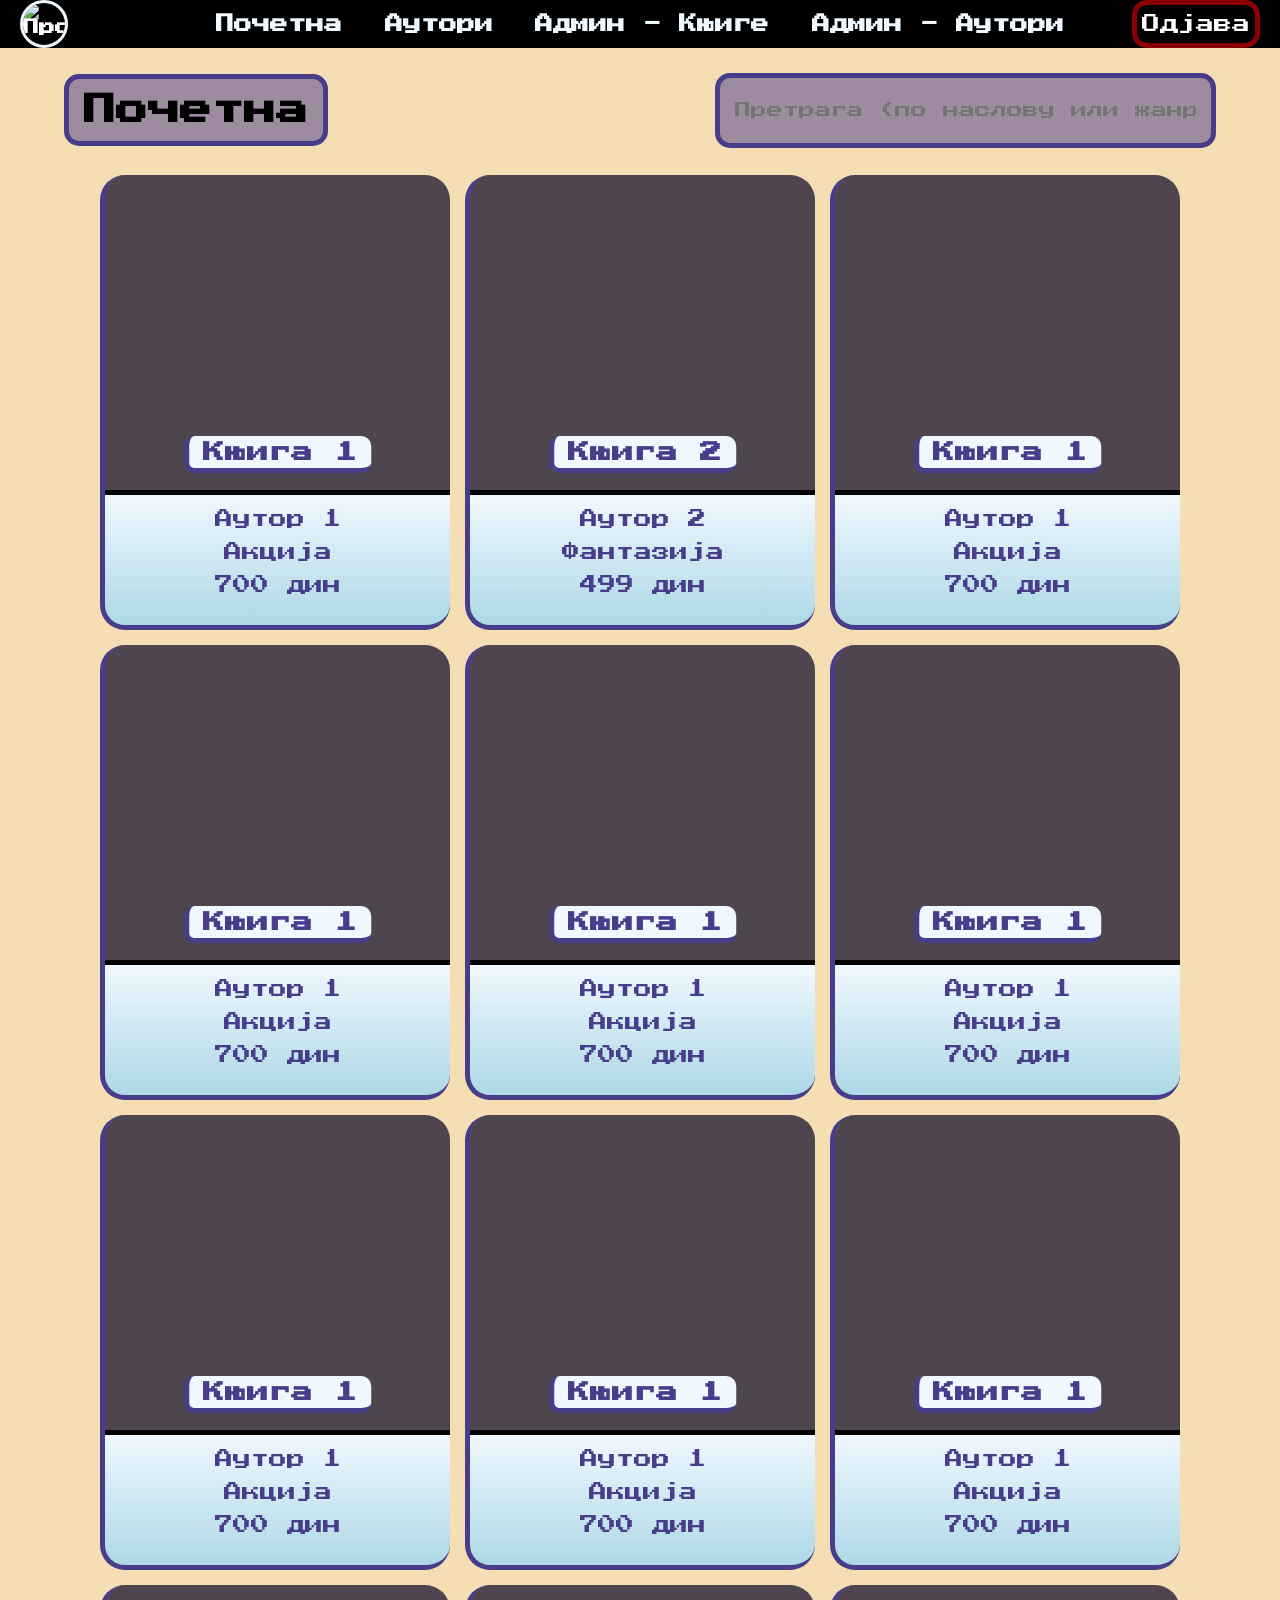
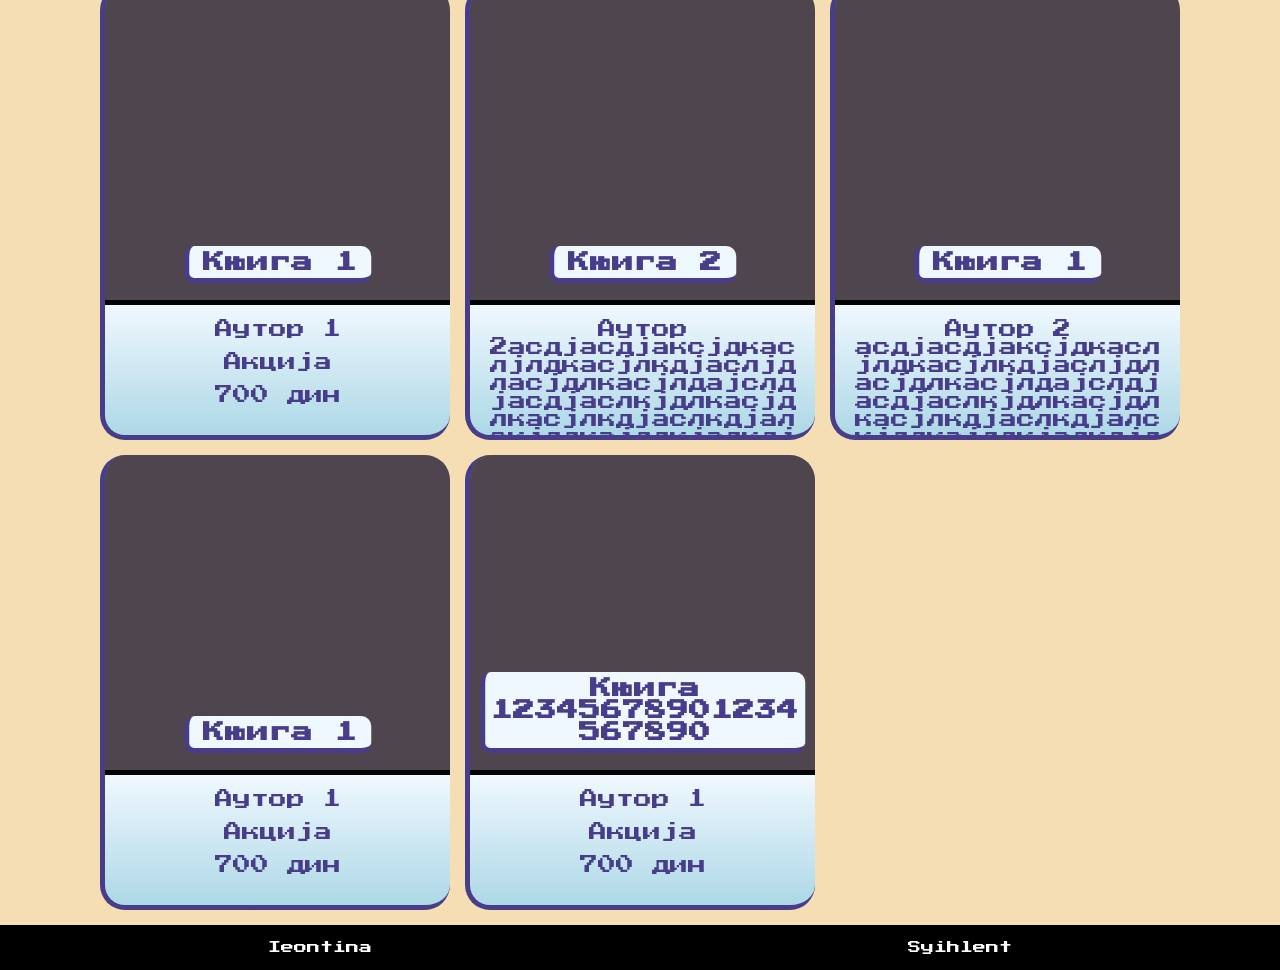
==== index.html @ f5770292 "Making it look more real before getting real data" ====
<!DOCTYPE html>
<html>
    <head>
        <meta charset="utf-8">
        <title>Почетна</title>
        <link rel="stylesheet" href="css/books.css">
        <link rel="stylesheet" href="css/style.css">
    </head>
    <body>
        <nav class="nav">
            <a class="profilePageDiv" href="html/profilePage.html">
                <img src="https://bukovero.com/wp-content/uploads/2016/07/Harry_Potter_and_the_Cursed_Child_Special_Rehearsal_Edition_Book_Cover.jpg" alt="Профил">
            </a>
            <a class="navItem" href="">Почетна</a>
            <a class="navItem" href="html/autori/autori.html">Аутори</a>
            <a class="navItem" href="html/bookAdmin.html">Админ - Књиге</a>
            <a class="navItem" href="html/autori/autorAdmin.html">Админ - Аутори</a>
            <button class="navItem logoutDiv" href="html/profilePage.html">Одјава</button>
        </nav>
        <div class="titleBar">
            <h1 class="indigoStyle fitContent">Почетна</h1>
            <input placeholder="Претрага (по наслову или жанру)" class="searchBar">
        </div>
        <div class="bookContainer">
            <a class="bookCard" href="html/_knjiga1.html" style="background-image: url('https://bukovero.com/wp-content/uploads/2016/07/Harry_Potter_and_the_Cursed_Child_Special_Rehearsal_Edition_Book_Cover.jpg');">
<!--                 <img class="bookCardImage" src="" alt="Књига 1"> -->
                <img class="bookCardImage" src="">
<!--                 <div class="bookCardImage" style="background-color: rgba(0, 0, 0, 0.5); width: 100%;"></div> -->
                <div class="bookCardDim"></div>
                <div class="bookCardTitle">
                    Књига 1
                </div>
                <ul class="bookCardDescription">
                    <li>Аутор 1</li>
                    <li>Акција</li>
                    <li>700 дин</li>
                </ul>
            </a>







            <a class="bookCard" href="html/_knjiga2.html" style="background-image: url('https://bukovero.com/wp-content/uploads/2016/07/Harry_Potter_and_the_Cursed_Child_Special_Rehearsal_Edition_Book_Cover.jpg');">
<!--                 <img class="bookCardImage" src="" alt="Књига 1"> -->
                <div class="bookCardDim"></div>
                <div class="bookCardTitle">
                    Књига 2
                </div>

                <ul class="bookCardDescription">
                    <li>Аутор 2</li>
                    <li>Фантазија</li>
                    <li>499 дин</li>
                </ul>
            </a>

            <a class="bookCard" style="background-image: url('https://bukovero.com/wp-content/uploads/2016/07/Harry_Potter_and_the_Cursed_Child_Special_Rehearsal_Edition_Book_Cover.jpg');">
<!--                 <img class="bookCardImage" src="" alt="Књига 1"> -->
                <div class="bookCardDim"></div>
                <div class="bookCardTitle">
                    Књига 1
                </div>

                <ul class="bookCardDescription">
                    <li>Аутор 1</li>
                    <li>Акција</li>
                    <li>700 дин</li>
                </ul>
            </a>

            <a class="bookCard" style="background-image: url('https://bukovero.com/wp-content/uploads/2016/07/Harry_Potter_and_the_Cursed_Child_Special_Rehearsal_Edition_Book_Cover.jpg');">
<!--                 <img class="bookCardImage" src="" alt="Књига 1"> -->
                <div class="bookCardDim"></div>
                <div class="bookCardTitle">
                    Књига 1
                </div>

                <ul class="bookCardDescription">
                    <li>Аутор 1</li>
                    <li>Акција</li>
                    <li>700 дин</li>
                </ul>
            </a>

            <a class="bookCard" style="background-image: url('https://bukovero.com/wp-content/uploads/2016/07/Harry_Potter_and_the_Cursed_Child_Special_Rehearsal_Edition_Book_Cover.jpg');">
<!--                 <img class="bookCardImage" src="" alt="Књига 1"> -->
                <div class="bookCardDim"></div>
                <div class="bookCardTitle">
                    Књига 1
                </div>

                <ul class="bookCardDescription">
                    <li>Аутор 1</li>
                    <li>Акција</li>
                    <li>700 дин</li>
                </ul>
            </a>

            <a class="bookCard" style="background-image: url('https://bukovero.com/wp-content/uploads/2016/07/Harry_Potter_and_the_Cursed_Child_Special_Rehearsal_Edition_Book_Cover.jpg');">
<!--                 <img class="bookCardImage" src="" alt="Књига 1"> -->
                <div class="bookCardDim"></div>
                <div class="bookCardTitle">
                    Књига 1
                </div>

                <ul class="bookCardDescription">
                    <li>Аутор 1</li>
                    <li>Акција</li>
                    <li>700 дин</li>
                </ul>
            </a>

            <a class="bookCard" style="background-image: url('https://bukovero.com/wp-content/uploads/2016/07/Harry_Potter_and_the_Cursed_Child_Special_Rehearsal_Edition_Book_Cover.jpg');">
<!--                 <img class="bookCardImage" src="" alt="Књига 1"> -->
                <div class="bookCardDim"></div>
                <div class="bookCardTitle">
                    Књига 1
                </div>

                <ul class="bookCardDescription">
                    <li>Аутор 1</li>
                    <li>Акција</li>
                    <li>700 дин</li>
                </ul>
            </a>

            <a class="bookCard" style="background-image: url('https://bukovero.com/wp-content/uploads/2016/07/Harry_Potter_and_the_Cursed_Child_Special_Rehearsal_Edition_Book_Cover.jpg');">
<!--                 <img class="bookCardImage" src="" alt="Књига 1"> -->
                <div class="bookCardDim"></div>
                <div class="bookCardTitle">
                    Књига 1
                </div>

                <ul class="bookCardDescription">
                    <li>Аутор 1</li>
                    <li>Акција</li>
                    <li>700 дин</li>
                </ul>
            </a>

            <a class="bookCard" style="background-image: url('https://bukovero.com/wp-content/uploads/2016/07/Harry_Potter_and_the_Cursed_Child_Special_Rehearsal_Edition_Book_Cover.jpg');">
<!--                 <img class="bookCardImage" src="" alt="Књига 1"> -->
                <div class="bookCardDim"></div>
                <div class="bookCardTitle">
                    Књига 1
                </div>

                <ul class="bookCardDescription">
                    <li>Аутор 1</li>
                    <li>Акција</li>
                    <li>700 дин</li>
                </ul>
            </a>

            <a class="bookCard" style="background-image: url('https://bukovero.com/wp-content/uploads/2016/07/Harry_Potter_and_the_Cursed_Child_Special_Rehearsal_Edition_Book_Cover.jpg');">
<!--                 <img class="bookCardImage" src="" alt="Књига 1"> -->
                <div class="bookCardDim"></div>
                <div class="bookCardTitle">
                    Књига 1
                </div>

                <ul class="bookCardDescription">
                    <li>Аутор 1</li>
                    <li>Акција</li>
                    <li>700 дин</li>
                </ul>
            </a>







            <a class="bookCard" href="html/_knjiga2.html" style="background-image: url('https://bukovero.com/wp-content/uploads/2016/07/Harry_Potter_and_the_Cursed_Child_Special_Rehearsal_Edition_Book_Cover.jpg');">
<!--                 <img class="bookCardImage" src="" alt="Књига 2"> -->
                <div class="bookCardDim"></div>
                <div class="bookCardTitle">
                    Књига 2
                </div>
                <ul class="bookCardDescription">
                    <li>Аутор 2асдјасдјаксјдкаслјлдкасјлкдјаслјдласјдлкасјлдајслдјасдјаслкјдлкасјдлкасјлкдјаслкдјалскјдлкајлдкјалкдјлајлдкјалкдјлајслкдјлајдлкасјлдкјаслкдјла</li>
                    <li>Акцијааааааааааааааааааааааааааааааааааааааааааааааааааааааааааааааааааааааааааааааааааааааааааааааааааааааааааааааааааааааааааааааааааааааааааааааааа</li>
                    <li>700 дин dsjkjdsjjdsjdsdsjkdfhkjsdhfkjsdhkfjdshkjfhkdsjfhkjdsj :D ahsdjkajksdhkjashdjkashjkdhasjkdhjkashdjkashjkd asd -_- asjkdhkjashdkjashd</li>
                </ul>
            </a>

            <a class="bookCard" style="background-image: url('https://bukovero.com/wp-content/uploads/2016/07/Harry_Potter_and_the_Cursed_Child_Special_Rehearsal_Edition_Book_Cover.jpg');">
<!--                 <img class="bookCardImage" src="" alt="Књига 1"> -->
                <div class="bookCardDim"></div>
                <div class="bookCardTitle">
                    Књига 1
                </div>


                <ul class="bookCardDescription">
                    <li>Аутор 2 асдјасдјаксјдкаслјлдкасјлкдјаслјдласјдлкасјлдајслдјасдјаслкјдлкасјдлкасјлкдјаслкдјалскјдлкајлдкјалкдјлајлдкјалкдјлајслкдјлајдлкасјлдкјаслкдјла</li>
                    <li>Акцијааааааааааааааааааааааааааааааааааааааааааааааааааааааааааааааааааааааааааааааааааааааааааааааааааааааааааааааааааааааааааааааааааааааааааааааааа</li>
                    <li>700 дин dsjkjdsjjdsjdsdsjkdfhkjsdhfkjsdhkfjdshkjfhkdsjfhkjdsj :D ahsdjkajksdhkjashdjkashjkdhasjkdhjkashdjkashjkd asd -_- asjkdhkjashdkjashd</li>
                </ul>
            </a>

            <a class="bookCard" style="background-image: url('https://bukovero.com/wp-content/uploads/2016/07/Harry_Potter_and_the_Cursed_Child_Special_Rehearsal_Edition_Book_Cover.jpg');">
<!--                 <img class="bookCardImage" src="" alt="Књига 1"> -->
                <div class="bookCardDim"></div>
                <div class="bookCardTitle">
                    Књига 1
                </div>

                <ul class="bookCardDescription">
                    <li>Аутор 1</li>
                    <li>Акција</li>
                    <li>700 дин</li>
                </ul>
            </a>

            <a class="bookCard" href="html/_knjiga1.html" style="background-image: url('https://bukovero.com/wp-content/uploads/2016/07/Harry_Potter_and_the_Cursed_Child_Special_Rehearsal_Edition_Book_Cover.jpg');">
<!--                 <img class="bookCardImage" src="" alt="Књига 1"> -->
<!--                 <img class="bookCardImage" src=""> -->
<!--                 <div class="bookCardImage" style="background-color: rgba(0, 0, 0, 0.5); width: 100%;"></div> -->
                <div class="bookCardDim"></div>
                <div class="bookCardTitle">
                    Књига 12345678901234567890
                </div>
                <ul class="bookCardDescription">
                    <li>Аутор 1</li>
                    <li>Акција</li>
                    <li>700 дин</li>
                </ul>
            </a>





            
        </div>

        <div class="footer">
            <a href="https://github.com/Ieontina">Ieontina</a>
            <a href="https://github.com/Syihlent">Syihlent</a>
        </div>
    </body>
</html>
---- css/books.css ----
body{
    background-color: wheat;
    /* background-color: rgb(144, 183, 255); */
    margin: 0;
}

.bookContainer{
    display: grid;
    gap: 15px;
    grid-template-columns: repeat(auto-fill, 350px);
    justify-content: center;
    margin: 15px;
    text-align: justify;
}

/* .bookContainer1{
    display: flex;
    flex-wrap: wrap;
    gap: 15px;
    justify-content: left;
    margin: 15px;
} */

.bookCard{
    display: flex;
    flex-direction: column;
    color: var(--color2);
    font-size: large;
/*     font-family: Arial, Helvetica, sans-serif; */
    background-color: var(--color1_2);
    max-width: 350px;
    min-width: 250px;
    height: 450px;
    border-radius: 25px;
/*     border: solid 5px var(--color5); */
    border-left: solid 5px var(--color1);
    border-bottom: solid 5px var(--color1);
    text-decoration: none;
    position: relative;
    overflow: hidden;
    background-size: cover;
}
a.bookCard:hover{
    cursor: pointer;
/*     border: solid var(--color2) 5px; */
    /* border: solid transparent 0px; */
    /* border-left: solid 10px var(--color1); */
    /* border-bottom: solid 15px var(--color1); */
    border-left-width: 10px;
    border-bottom-width: 15px;
    margin-top: -20px;
/*     transition: all 0.2s; */
    transition: all 0.1s;
}

.bookCardImage{
    height: 50%;
    border-radius: 15px;
    /* border: solid red 2px; */
    margin-left: auto;
    margin-right: auto;
    display: flex;
    align-items: center;
    margin-top: 5%;
    margin-bottom: 5%;
}

.bookCardTitle{
    padding: 5px;
    color: var(--color1);
    border-bottom: solid 5px var(--color1);
    border-left: solid 5px var(--color1);
/*     box-shadow: -5px 5px 5px var(--color5); */
    font-weight: bolder;
    font-size: larger;
    margin-left: auto;
    margin-right: auto;
    /* border: solid red 2px; */
    margin-top: 2%;
    margin-bottom: 5%;
    overflow: hidden;
    background-color: var(--color2);
    border-radius: 10px;
/*     z-index: 2; */
/*     width: fit-content; */
    min-width: 50%;
    max-width: 90%;
    bottom: 30%;
    left: 50%;
    transform: translate(-50%);
    position: absolute;
    /*word-break: break-all;*/
    overflow-wrap: break-word;
    text-align: center;
}

.bookCardDescription{
    /* background-color: var(--color2); */
    background: linear-gradient(to bottom, var(--color2), lightblue);
    /* background-color: linear-gradient(white 10%, blue 90%); */
    position: absolute;
    bottom: 0;
    margin: 0;
    color: var(--color1);
    width: 100%;

    border-top: solid 5px var(--color3);
/*     padding-left: 15px; */
/*     padding-right: 15px; */
    padding: 15px;
    /* border: solid red 2px; */
    /*margin-top: 2%;
    margin-bottom: 2%;*/
    overflow-y: scroll;
    height: 30%;
    border-radius: 0px;
/*     align-content: center; */
/*     justify-content: center; */
    text-align: center;
    list-style: none;
    display: flex;
    flex-direction: column;
    overflow-wrap: break-word;
/*     word-break: break-all; */
    gap: 15px;
    box-sizing: border-box;
}

.width550{
    max-width: none;
    width: 550px;
}

.bookCardDim{
    position: absolute;
    width: 100%;
    height: 100%;
    top: 0;
    left: 0;
    background-color: rgba(0, 0, 0, 0.5);
}

.titleBar{
    display: flex;
/*     flex-wrap: wrap; */
    justify-content: space-between;
    align-items: center;
    margin-left: 5%;
    margin-right: 5%;
    margin-top: 75px;
    margin-bottom: 30px;
    height: 70px;
}

.searchBar{
    width: 40%;
    padding: 15px;
    background-color: var(--color1_2);
    color: black;
    font-family: "PressStart2P";
    font-size: medium;
    border: solid 5px var(--color1);
    height: 50%;
    border-radius: 15px;
}
---- css/style.css ----
:root{
    --color1: rgba(71, 61, 139, 1);
    --color1_2: rgba(71, 61, 139, 0.5);
    --color2: aliceblue;
    --color3: black;
    --color4: lightblue;
    --color5: rgb(225, 150, 150);
    --color6: darkred;
    font-family: "PressStart2P";
}

@font-face{
    font-family: "PressStart2P";
    src: url("../fonts/PressStart2P-Regular.ttf");
}

body{
/*     font-family: Arial, Helvetica, sans-serif; */
/*     font-family: "PressStart2P"; */
}

.nav{
    display: flex;
    justify-content: center;
    gap: 1vw;
/*     font-family: Arial, Helvetica, sans-serif; */
    font-weight: bold;
    background-color: var(--color3);
    position: fixed;
    top: 0;
    width: 100%;
    z-index: 2;
}

.navItem{
    color: var(--color2);
    font-size: large;
    padding: 15px;
    text-decoration: none;
}
.navItem:hover{
    color: var(--color3);
    background-color: var(--color2);
    transition: all 0.5s;
}

.title{
    margin-left: 5%;
    margin-top: 75px;
    margin-bottom: 30px;
    font-weight: bolder;
    border-left: solid var(--color3) 5px;
    padding-left: 15px;
    color: var(--color3);
}

.indigoStyle{
    background-color: var(--color1_2);
    /*border-left: solid 5px var(--color1);
    border-bottom: solid 5px var(--color1);*/
    border: solid 5px var(--color1);
    width: fit-content;
    border-radius: 15px;
    padding: 15px;
}

.fitContent{
    width: fit-content;
}

.profilePageDiv{
    position: absolute;
    top: 0px;
    left: 20px;
    background-color: black;
    color: white;
    height: 100%;
    /* width: 10%; */
    width: fit-content;
    display: flex;
    align-items: center;
    justify-content: center;
    text-decoration: none;
}

.logoutDiv{
    position: absolute;
    top: 0px;
    right: 20px;
    background-color: black;
    color: white;
    height: 100%;
    width: 10%;
    display: flex;
    align-items: center;
    justify-content: center;
    text-decoration: none;
    height: 100%;
    border: solid 5px var(--color6);
    border-radius: 15px;
    /* background-color: var(--color5); */
    /* color: var(--color6); */
    font-family: "PressStart2P";
}
.logoutDiv:hover{
    cursor: pointer;
    background-color: var(--color5);
}

.footer{
    margin-top: 15px;
    width: 100vw;
    height: 5vh;
    background-color: var(--color3);
    color: white;
    display: flex;
    justify-content: space-around;
    align-items: center;
    font-size: small;
    text-decoration: none;

}
.footer a{
    color: white;
    text-decoration: none;
}

.nav img{
    position: absolute;
    left: 0;
    top: 0;
    border-radius: 50%;
    object-fit: cover;
    height: 100%;
    aspect-ratio: 1/1;
    border: solid 3px var(--color2);
    box-sizing: border-box;
    display: flex;
    justify-content: center;
    align-items: center;
}
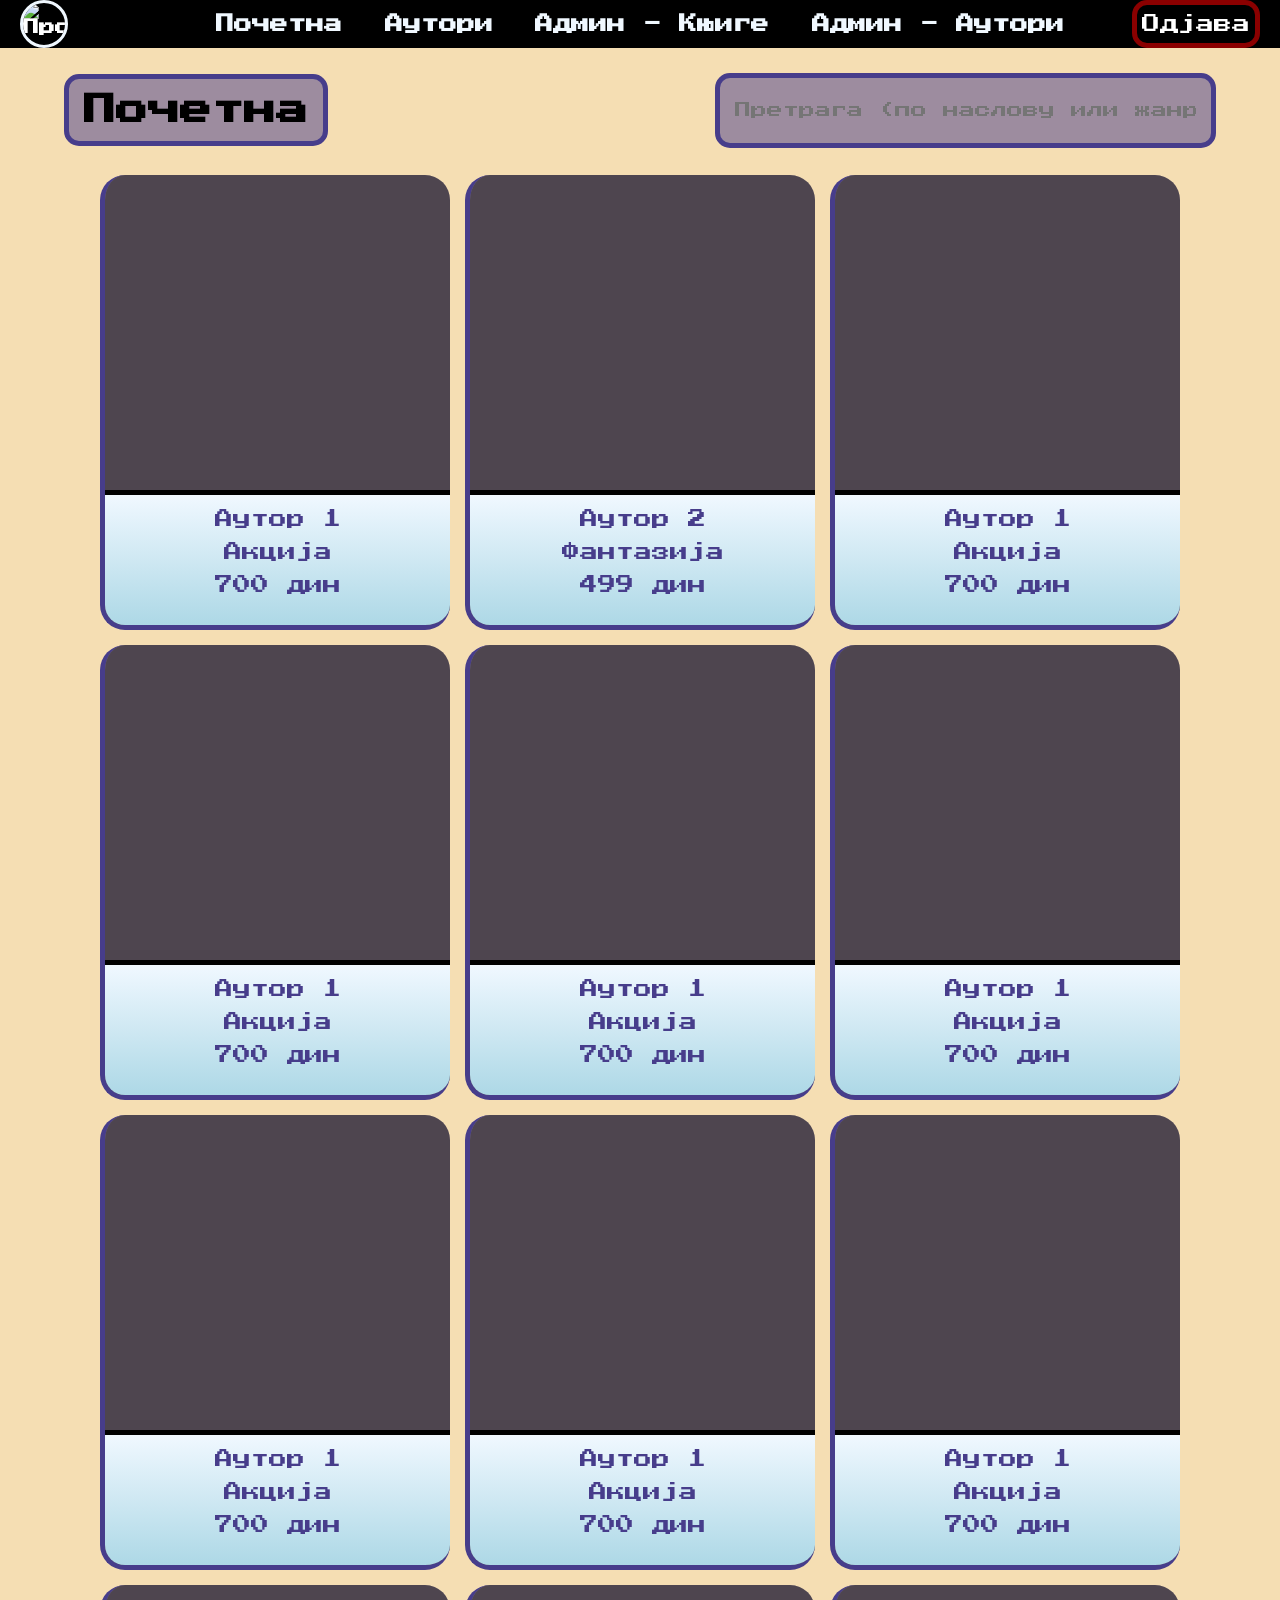
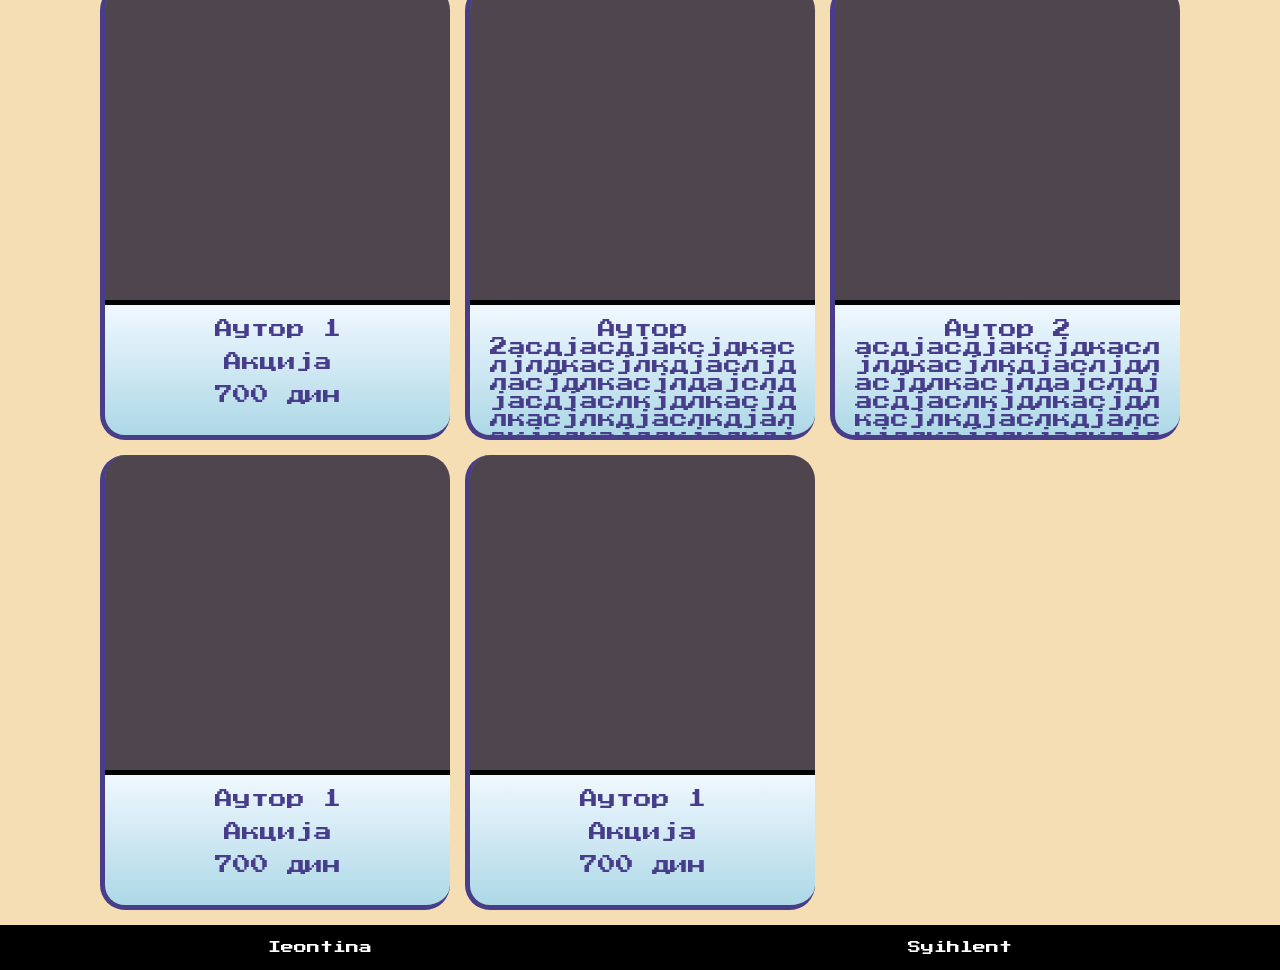
==== commit c5190f09: "Added js to index.html and oneBook.html; loading background image doesn't work for oneBook.html card" ====
--- a/index.html
+++ b/index.html
@@ -21,7 +21,7 @@
             <h1 class="indigoStyle fitContent">Почетна</h1>
             <input placeholder="Претрага (по наслову или жанру)" class="searchBar">
         </div>
-        <div class="bookContainer">
+        <div class="bookContainer" id="bookContainer">
             <a class="bookCard" href="html/_knjiga1.html" style="background-image: url('https://bukovero.com/wp-content/uploads/2016/07/Harry_Potter_and_the_Cursed_Child_Special_Rehearsal_Edition_Book_Cover.jpg');">
 <!--                 <img class="bookCardImage" src="" alt="Књига 1"> -->
                 <img class="bookCardImage" src="">
@@ -243,5 +243,7 @@
             <a href="https://github.com/Ieontina">Ieontina</a>
             <a href="https://github.com/Syihlent">Syihlent</a>
         </div>
+
+        <script src="js/books.js"></script>
     </body>
 </html>
--- a/css/books.css
+++ b/css/books.css
@@ -1,3 +1,7 @@
+*{
+    scrollbar-width: thin;
+}
+
 body{
     background-color: wheat;
     /* background-color: rgb(144, 183, 255); */
@@ -92,6 +96,12 @@
     /*word-break: break-all;*/
     overflow-wrap: break-word;
     text-align: center;
+    opacity: 0;
+}
+
+.bookCard:hover .bookCardTitle{
+    opacity: 1;
+    transition: all 0.5s;
 }
 
 .bookCardDescription{
--- a/css/style.css
+++ b/css/style.css
@@ -109,7 +109,7 @@
 
 .footer{
     margin-top: 15px;
-    width: 100vw;
+    width: 100%;
     height: 5vh;
     background-color: var(--color3);
     color: white;
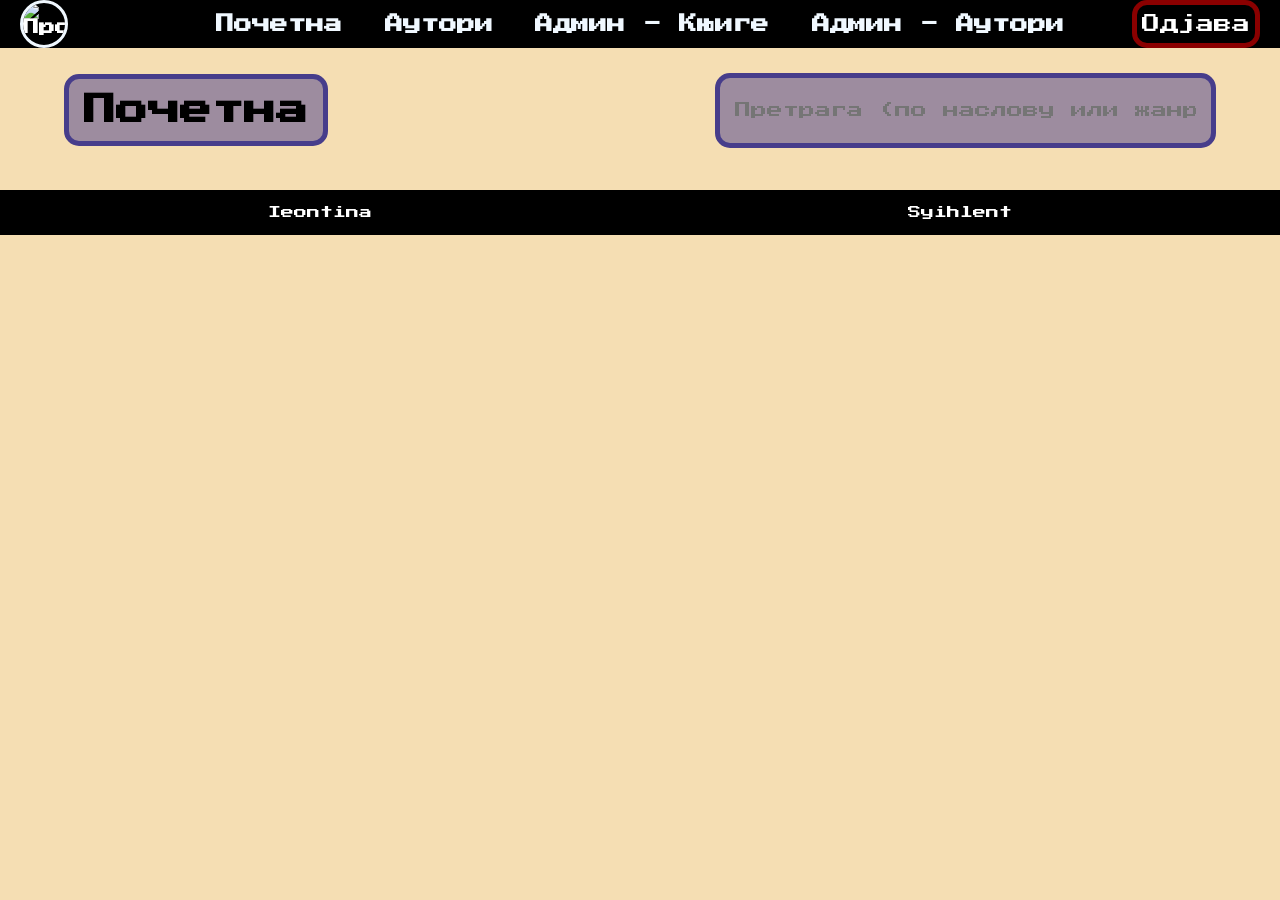
==== commit fc6df583: "Loaded comments in oneBook.html and cleared static, hardcoded bookCards in index.html" ====
--- a/index.html
+++ b/index.html
@@ -22,10 +22,8 @@
             <input placeholder="Претрага (по наслову или жанру)" class="searchBar">
         </div>
         <div class="bookContainer" id="bookContainer">
-            <a class="bookCard" href="html/_knjiga1.html" style="background-image: url('https://bukovero.com/wp-content/uploads/2016/07/Harry_Potter_and_the_Cursed_Child_Special_Rehearsal_Edition_Book_Cover.jpg');">
-<!--                 <img class="bookCardImage" src="" alt="Књига 1"> -->
+            <!--<a class="bookCard" href="html/_knjiga1.html" style="background-image: url('https://bukovero.com/wp-content/uploads/2016/07/Harry_Potter_and_the_Cursed_Child_Special_Rehearsal_Edition_Book_Cover.jpg');">
                 <img class="bookCardImage" src="">
-<!--                 <div class="bookCardImage" style="background-color: rgba(0, 0, 0, 0.5); width: 100%;"></div> -->
                 <div class="bookCardDim"></div>
                 <div class="bookCardTitle">
                     Књига 1
@@ -35,208 +33,7 @@
                     <li>Акција</li>
                     <li>700 дин</li>
                 </ul>
-            </a>
-
-
-
-
-
-
-
-            <a class="bookCard" href="html/_knjiga2.html" style="background-image: url('https://bukovero.com/wp-content/uploads/2016/07/Harry_Potter_and_the_Cursed_Child_Special_Rehearsal_Edition_Book_Cover.jpg');">
-<!--                 <img class="bookCardImage" src="" alt="Књига 1"> -->
-                <div class="bookCardDim"></div>
-                <div class="bookCardTitle">
-                    Књига 2
-                </div>
-
-                <ul class="bookCardDescription">
-                    <li>Аутор 2</li>
-                    <li>Фантазија</li>
-                    <li>499 дин</li>
-                </ul>
-            </a>
-
-            <a class="bookCard" style="background-image: url('https://bukovero.com/wp-content/uploads/2016/07/Harry_Potter_and_the_Cursed_Child_Special_Rehearsal_Edition_Book_Cover.jpg');">
-<!--                 <img class="bookCardImage" src="" alt="Књига 1"> -->
-                <div class="bookCardDim"></div>
-                <div class="bookCardTitle">
-                    Књига 1
-                </div>
-
-                <ul class="bookCardDescription">
-                    <li>Аутор 1</li>
-                    <li>Акција</li>
-                    <li>700 дин</li>
-                </ul>
-            </a>
-
-            <a class="bookCard" style="background-image: url('https://bukovero.com/wp-content/uploads/2016/07/Harry_Potter_and_the_Cursed_Child_Special_Rehearsal_Edition_Book_Cover.jpg');">
-<!--                 <img class="bookCardImage" src="" alt="Књига 1"> -->
-                <div class="bookCardDim"></div>
-                <div class="bookCardTitle">
-                    Књига 1
-                </div>
-
-                <ul class="bookCardDescription">
-                    <li>Аутор 1</li>
-                    <li>Акција</li>
-                    <li>700 дин</li>
-                </ul>
-            </a>
-
-            <a class="bookCard" style="background-image: url('https://bukovero.com/wp-content/uploads/2016/07/Harry_Potter_and_the_Cursed_Child_Special_Rehearsal_Edition_Book_Cover.jpg');">
-<!--                 <img class="bookCardImage" src="" alt="Књига 1"> -->
-                <div class="bookCardDim"></div>
-                <div class="bookCardTitle">
-                    Књига 1
-                </div>
-
-                <ul class="bookCardDescription">
-                    <li>Аутор 1</li>
-                    <li>Акција</li>
-                    <li>700 дин</li>
-                </ul>
-            </a>
-
-            <a class="bookCard" style="background-image: url('https://bukovero.com/wp-content/uploads/2016/07/Harry_Potter_and_the_Cursed_Child_Special_Rehearsal_Edition_Book_Cover.jpg');">
-<!--                 <img class="bookCardImage" src="" alt="Књига 1"> -->
-                <div class="bookCardDim"></div>
-                <div class="bookCardTitle">
-                    Књига 1
-                </div>
-
-                <ul class="bookCardDescription">
-                    <li>Аутор 1</li>
-                    <li>Акција</li>
-                    <li>700 дин</li>
-                </ul>
-            </a>
-
-            <a class="bookCard" style="background-image: url('https://bukovero.com/wp-content/uploads/2016/07/Harry_Potter_and_the_Cursed_Child_Special_Rehearsal_Edition_Book_Cover.jpg');">
-<!--                 <img class="bookCardImage" src="" alt="Књига 1"> -->
-                <div class="bookCardDim"></div>
-                <div class="bookCardTitle">
-                    Књига 1
-                </div>
-
-                <ul class="bookCardDescription">
-                    <li>Аутор 1</li>
-                    <li>Акција</li>
-                    <li>700 дин</li>
-                </ul>
-            </a>
-
-            <a class="bookCard" style="background-image: url('https://bukovero.com/wp-content/uploads/2016/07/Harry_Potter_and_the_Cursed_Child_Special_Rehearsal_Edition_Book_Cover.jpg');">
-<!--                 <img class="bookCardImage" src="" alt="Књига 1"> -->
-                <div class="bookCardDim"></div>
-                <div class="bookCardTitle">
-                    Књига 1
-                </div>
-
-                <ul class="bookCardDescription">
-                    <li>Аутор 1</li>
-                    <li>Акција</li>
-                    <li>700 дин</li>
-                </ul>
-            </a>
-
-            <a class="bookCard" style="background-image: url('https://bukovero.com/wp-content/uploads/2016/07/Harry_Potter_and_the_Cursed_Child_Special_Rehearsal_Edition_Book_Cover.jpg');">
-<!--                 <img class="bookCardImage" src="" alt="Књига 1"> -->
-                <div class="bookCardDim"></div>
-                <div class="bookCardTitle">
-                    Књига 1
-                </div>
-
-                <ul class="bookCardDescription">
-                    <li>Аутор 1</li>
-                    <li>Акција</li>
-                    <li>700 дин</li>
-                </ul>
-            </a>
-
-            <a class="bookCard" style="background-image: url('https://bukovero.com/wp-content/uploads/2016/07/Harry_Potter_and_the_Cursed_Child_Special_Rehearsal_Edition_Book_Cover.jpg');">
-<!--                 <img class="bookCardImage" src="" alt="Књига 1"> -->
-                <div class="bookCardDim"></div>
-                <div class="bookCardTitle">
-                    Књига 1
-                </div>
-
-                <ul class="bookCardDescription">
-                    <li>Аутор 1</li>
-                    <li>Акција</li>
-                    <li>700 дин</li>
-                </ul>
-            </a>
-
-
-
-
-
-
-
-            <a class="bookCard" href="html/_knjiga2.html" style="background-image: url('https://bukovero.com/wp-content/uploads/2016/07/Harry_Potter_and_the_Cursed_Child_Special_Rehearsal_Edition_Book_Cover.jpg');">
-<!--                 <img class="bookCardImage" src="" alt="Књига 2"> -->
-                <div class="bookCardDim"></div>
-                <div class="bookCardTitle">
-                    Књига 2
-                </div>
-                <ul class="bookCardDescription">
-                    <li>Аутор 2асдјасдјаксјдкаслјлдкасјлкдјаслјдласјдлкасјлдајслдјасдјаслкјдлкасјдлкасјлкдјаслкдјалскјдлкајлдкјалкдјлајлдкјалкдјлајслкдјлајдлкасјлдкјаслкдјла</li>
-                    <li>Акцијааааааааааааааааааааааааааааааааааааааааааааааааааааааааааааааааааааааааааааааааааааааааааааааааааааааааааааааааааааааааааааааааааааааааааааааааа</li>
-                    <li>700 дин dsjkjdsjjdsjdsdsjkdfhkjsdhfkjsdhkfjdshkjfhkdsjfhkjdsj :D ahsdjkajksdhkjashdjkashjkdhasjkdhjkashdjkashjkd asd -_- asjkdhkjashdkjashd</li>
-                </ul>
-            </a>
-
-            <a class="bookCard" style="background-image: url('https://bukovero.com/wp-content/uploads/2016/07/Harry_Potter_and_the_Cursed_Child_Special_Rehearsal_Edition_Book_Cover.jpg');">
-<!--                 <img class="bookCardImage" src="" alt="Књига 1"> -->
-                <div class="bookCardDim"></div>
-                <div class="bookCardTitle">
-                    Књига 1
-                </div>
-
-
-                <ul class="bookCardDescription">
-                    <li>Аутор 2 асдјасдјаксјдкаслјлдкасјлкдјаслјдласјдлкасјлдајслдјасдјаслкјдлкасјдлкасјлкдјаслкдјалскјдлкајлдкјалкдјлајлдкјалкдјлајслкдјлајдлкасјлдкјаслкдјла</li>
-                    <li>Акцијааааааааааааааааааааааааааааааааааааааааааааааааааааааааааааааааааааааааааааааааааааааааааааааааааааааааааааааааааааааааааааааааааааааааааааааааа</li>
-                    <li>700 дин dsjkjdsjjdsjdsdsjkdfhkjsdhfkjsdhkfjdshkjfhkdsjfhkjdsj :D ahsdjkajksdhkjashdjkashjkdhasjkdhjkashdjkashjkd asd -_- asjkdhkjashdkjashd</li>
-                </ul>
-            </a>
-
-            <a class="bookCard" style="background-image: url('https://bukovero.com/wp-content/uploads/2016/07/Harry_Potter_and_the_Cursed_Child_Special_Rehearsal_Edition_Book_Cover.jpg');">
-<!--                 <img class="bookCardImage" src="" alt="Књига 1"> -->
-                <div class="bookCardDim"></div>
-                <div class="bookCardTitle">
-                    Књига 1
-                </div>
-
-                <ul class="bookCardDescription">
-                    <li>Аутор 1</li>
-                    <li>Акција</li>
-                    <li>700 дин</li>
-                </ul>
-            </a>
-
-            <a class="bookCard" href="html/_knjiga1.html" style="background-image: url('https://bukovero.com/wp-content/uploads/2016/07/Harry_Potter_and_the_Cursed_Child_Special_Rehearsal_Edition_Book_Cover.jpg');">
-<!--                 <img class="bookCardImage" src="" alt="Књига 1"> -->
-<!--                 <img class="bookCardImage" src=""> -->
-<!--                 <div class="bookCardImage" style="background-color: rgba(0, 0, 0, 0.5); width: 100%;"></div> -->
-                <div class="bookCardDim"></div>
-                <div class="bookCardTitle">
-                    Књига 12345678901234567890
-                </div>
-                <ul class="bookCardDescription">
-                    <li>Аутор 1</li>
-                    <li>Акција</li>
-                    <li>700 дин</li>
-                </ul>
-            </a>
-
-
-
-
-
-            
+            </a>-->
         </div>
 
         <div class="footer">
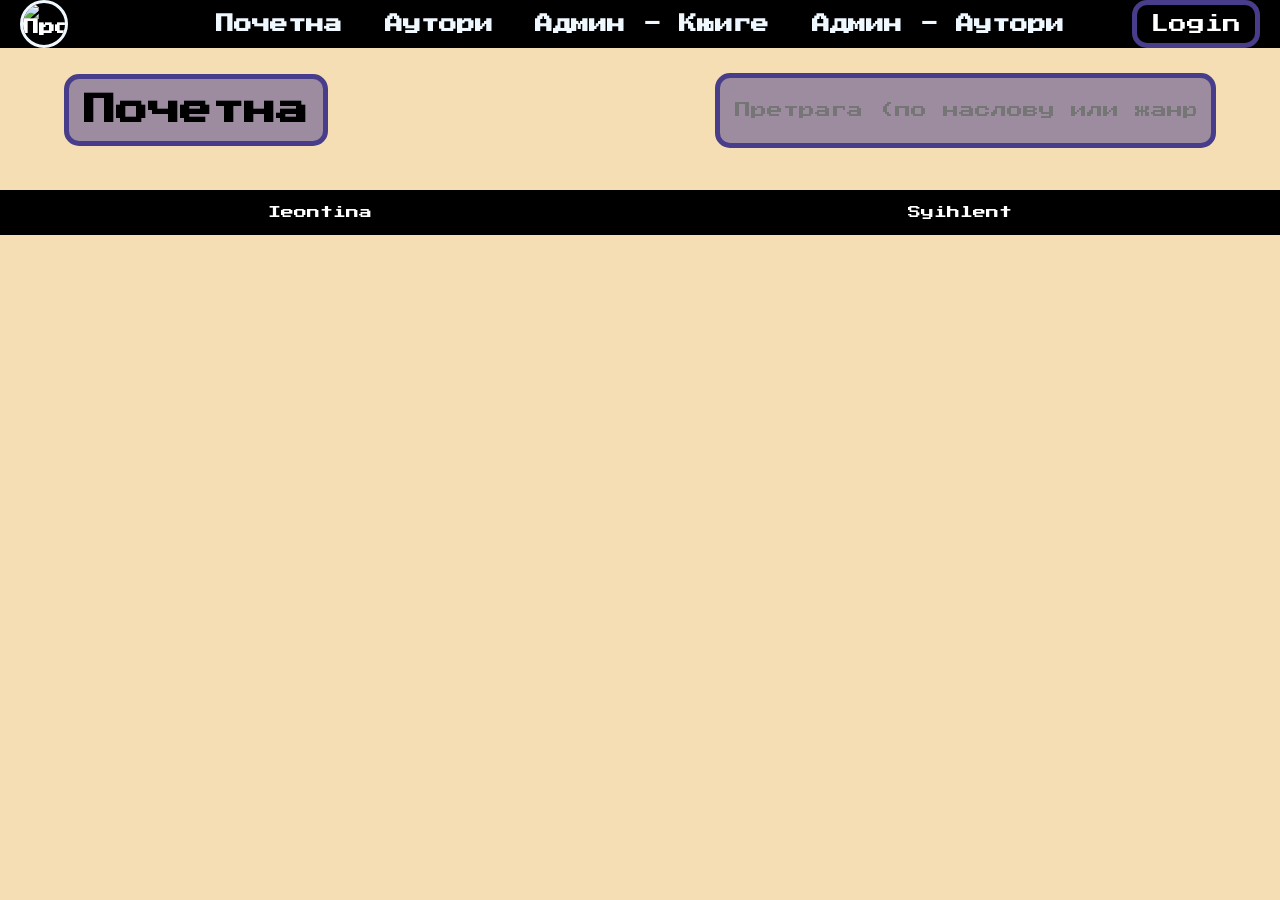
==== commit 780c373f: "Added login/register dialog" ====
--- a/index.html
+++ b/index.html
@@ -7,6 +7,9 @@
         <link rel="stylesheet" href="css/style.css">
     </head>
     <body>
+        <button class="hamburgerButton" onclick="bringMenu()">
+            X
+        </button>
         <nav class="nav">
             <a class="profilePageDiv" href="html/profilePage.html">
                 <img src="https://bukovero.com/wp-content/uploads/2016/07/Harry_Potter_and_the_Cursed_Child_Special_Rehearsal_Edition_Book_Cover.jpg" alt="Профил">
@@ -15,7 +18,18 @@
             <a class="navItem" href="html/autori/autori.html">Аутори</a>
             <a class="navItem" href="html/bookAdmin.html">Админ - Књиге</a>
             <a class="navItem" href="html/autori/autorAdmin.html">Админ - Аутори</a>
-            <button class="navItem logoutDiv" href="html/profilePage.html">Одјава</button>
+            <button id="loginButton" class="navItem logoutDiv" href="html/profilePage.html">Одјава</button>
+
+            <dialog id="loginDialog">
+                <h3>Login</h3>
+                <form onsubmit="loginUser(event)" class="loginForm">
+                    <input name="username" id="username" type="text" value="" placeholder="Username">
+                    <input name="password" id="password" type="password" value="" placeholder="Password">
+                    <input id="login" type="submit" value="Login">
+                    <input id="register" type="button" value="Registracija" onclick="showRegisterDialog()">
+                </form>
+                <button id="closeLoginDialog" class="closeDialog" onclick="closeLoginDialog()">X</button>
+            </dialog>
         </nav>
         <div class="titleBar">
             <h1 class="indigoStyle fitContent">Почетна</h1>
@@ -42,5 +56,6 @@
         </div>
 
         <script src="js/books.js"></script>
+        <script src="js/main.js"></script>
     </body>
 </html>
--- a/css/style.css
+++ b/css/style.css
@@ -107,6 +107,30 @@
     background-color: var(--color5);
 }
 
+.loginDiv{
+    position: absolute;
+    top: 0px;
+    right: 20px;
+    background-color: black;
+    color: white;
+    height: 100%;
+    width: 10%;
+    display: flex;
+    align-items: center;
+    justify-content: center;
+    text-decoration: none;
+    height: 100%;
+    border: solid 5px var(--color1);
+    border-radius: 15px;
+    /* background-color: var(--color5); */
+    /* color: var(--color6); */
+    font-family: "PressStart2P";
+}
+.loginDiv:hover{
+    cursor: pointer;
+    background-color: var(--color2);
+}
+
 .footer{
     margin-top: 15px;
     width: 100%;
@@ -138,4 +162,141 @@
     display: flex;
     justify-content: center;
     align-items: center;
-}+}
+
+.hamburgerButton{
+    z-index: 3;
+    color: var(--color2);
+    background-color: var(--color3);
+    position: fixed;
+    top: 10px;
+    left: 10px;
+    width: 50px;
+    aspect-ratio: 1/1;
+    border: solid var(--color2) 3px;
+    border-radius: 15px;
+    display: none;
+    justify-content: center;
+    align-items: center;
+    font-size: larger;
+    font-family: "PressStart2P";
+}
+.hamburgerButton:hover{
+    cursor: pointer;
+}
+
+@media screen and (max-width: 1200px){
+    .hamburgerButton{
+        display: flex;
+    }
+    .nav{
+        height: 100vh;
+/*         max-width: 10vw; */
+        width: 50vw;
+        flex-direction: column;
+        transform: translate(-100%, 0);
+        transition: all 0.3s;
+        justify-content: end;
+    }
+    .nav.active{
+        transform: translate(0, 0);
+    }
+
+    .profilePageDiv{
+        width: 100px;
+        height: auto;
+        left: 50%;
+        transform: translate(-50%, 0);
+        top: 20px;
+    }
+    .nav img{
+/*         min-height: auto; */
+        min-width: 100%;
+        width: 100%;
+        height: auto;
+/*         height: 100%; */
+/*         aspect-ratio: 1/1; */
+    }
+    .logoutDiv, .loginDiv{
+/*         bottom: 20px; */
+        height: 5%;
+        width: 80%;
+        top: 150px;
+        /*margin-left: auto;
+        margin-right: auto;*/
+        right: auto;
+        left: 50%;
+        transform: translate(-50%, 0);
+    }
+}
+
+
+
+dialog{
+/*     position: relative; */
+}
+
+.closeDialog{
+    position: absolute;
+    background-color: var(--color5);
+    color: var(--color3);
+    border: solid var(--color6) 3px;
+    border-radius: 5px;
+    top: 20px;
+    right: 20px;
+    font-family: "PressStart2P";
+    font-size: larger;
+    display: flex;
+    justify-content: center;
+    align-items: center;
+    align-content: center;
+    padding: 5px;
+    box-sizing: border-box;
+}
+
+#loginDialog{
+/*     display: flex; */
+    justify-content: center;
+    align-items: space-around;
+    flex-direction: column;
+    width: 35vw;
+/*     height: 50vh; */
+
+    /*display: block;
+    flex-wrap: auto;
+    justify-content: space-around;
+    margin-left: auto;
+    margin-right: auto;
+    margin-top: 50px;
+    /*font-family: "PressStart2P";*/
+    /*position: relative;
+    gap: 1vw;*/*/
+}
+
+#loginDialog input{
+    border: solid var(--color1) 2px;
+    background-color: var(--color1_2);
+    color: var(--color2);
+    font-size: large;
+    font-family: "PressStart2P";
+    display: block;
+    width: 100%;
+    text-align: center;
+    margin: 20px 0px;
+    padding: 5px;
+    box-sizing: border-box;
+}
+
+@media (orientation: portrait){
+    #loginDialog{
+        width: 50vw;
+/*         height: 80vh; */
+    }
+    #loginDialog input{
+        margin: 50px 0px;
+    }
+}
+
+.loginForm{
+    all: unset;
+}
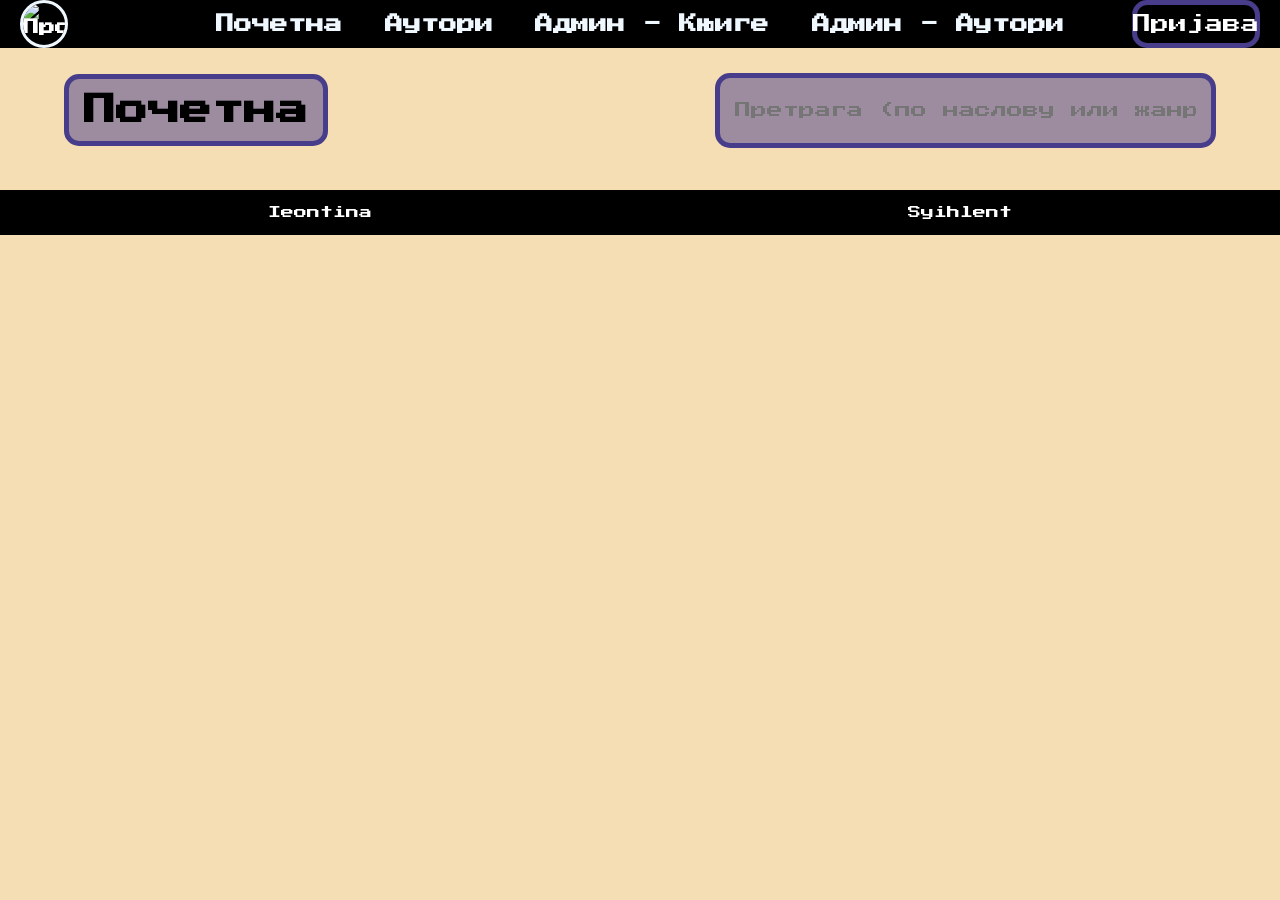
==== commit d1604221: "Changed dialog to cyrillic and changed that only deleting book on admin page will trigger dialog for" ====
--- a/index.html
+++ b/index.html
@@ -21,12 +21,12 @@
             <button id="loginButton" class="navItem logoutDiv" href="html/profilePage.html">Одјава</button>
 
             <dialog id="loginDialog">
-                <h3>Login</h3>
+                <h3>Пријава</h3>
                 <form onsubmit="loginUser(event)" class="loginForm">
-                    <input name="username" id="username" type="text" value="" placeholder="Username">
-                    <input name="password" id="password" type="password" value="" placeholder="Password">
-                    <input id="login" type="submit" value="Login">
-                    <input id="register" type="button" value="Registracija" onclick="showRegisterDialog()">
+                    <input name="username" id="username" type="text" value="" placeholder="Корисничко име">
+                    <input name="password" id="password" type="password" value="" placeholder="Лозинка">
+                    <input id="login" type="submit" value="Пријава">
+                    <input id="register" type="button" value="Регистрација" onclick="showRegisterDialog()">
                 </form>
                 <button id="closeLoginDialog" class="closeDialog" onclick="closeLoginDialog()">X</button>
             </dialog>
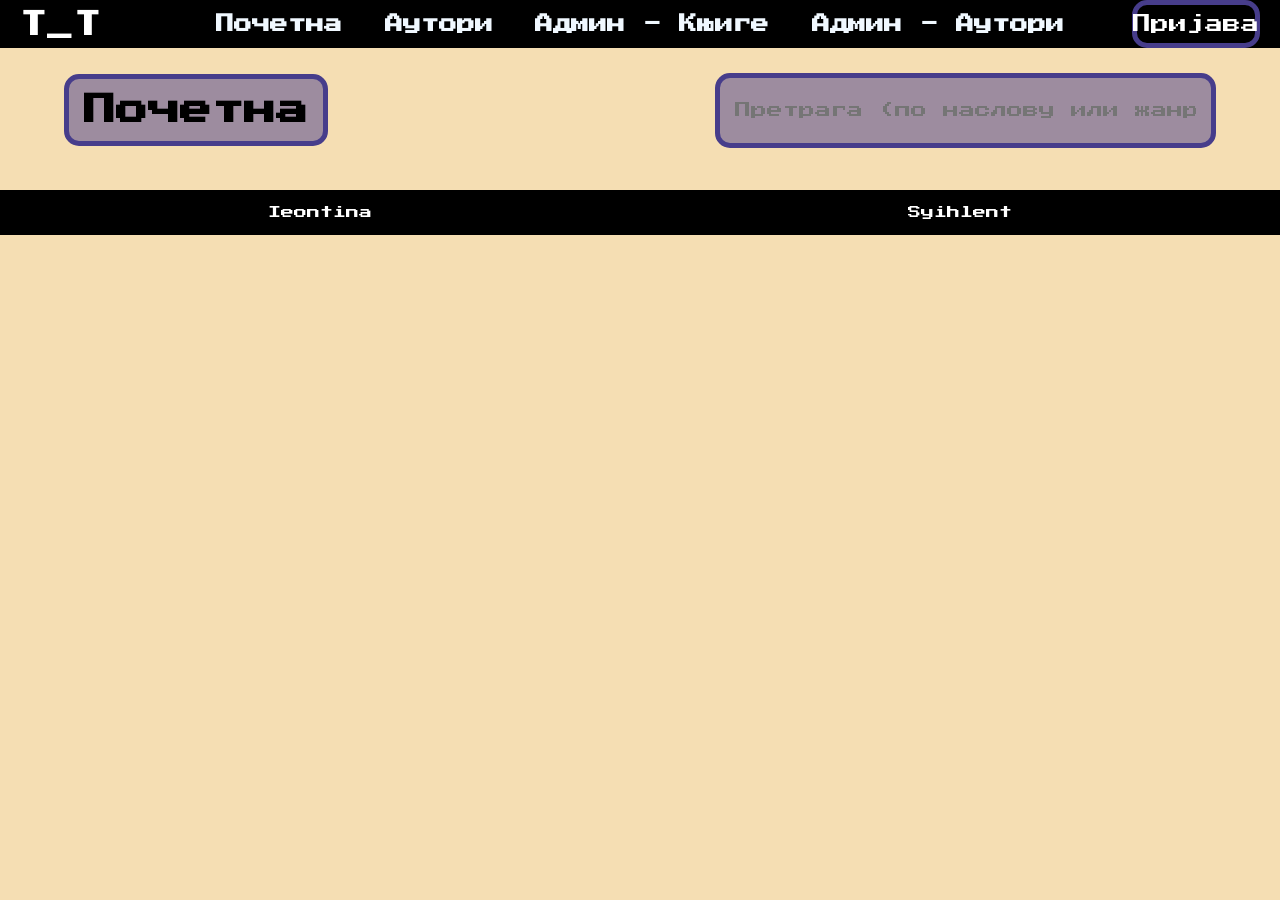
==== commit fe2f3fc1: "Hihglight and user can now post comments" ====
--- a/index.html
+++ b/index.html
@@ -12,12 +12,13 @@
         </button>
         <nav class="nav">
             <a class="profilePageDiv" href="html/profilePage.html">
-                <img src="https://bukovero.com/wp-content/uploads/2016/07/Harry_Potter_and_the_Cursed_Child_Special_Rehearsal_Edition_Book_Cover.jpg" alt="Профил">
+                <!--<img src="https://bukovero.com/wp-content/uploads/2016/07/Harry_Potter_and_the_Cursed_Child_Special_Rehearsal_Edition_Book_Cover.jpg" alt="Профил">-->
+                <div id="usernameLetterNav" style="font-size: 1.67em;">${prvoSlovo}</div>
             </a>
             <a class="navItem" href="">Почетна</a>
-            <a class="navItem" href="html/autori/autori.html">Аутори</a>
+            <a class="navItem" href="html/autori.html">Аутори</a>
             <a class="navItem" href="html/bookAdmin.html">Админ - Књиге</a>
-            <a class="navItem" href="html/autori/autorAdmin.html">Админ - Аутори</a>
+            <a class="navItem" href="html/autorAdmin.html">Админ - Аутори</a>
             <button id="loginButton" class="navItem logoutDiv" href="html/profilePage.html">Одјава</button>
 
             <dialog id="loginDialog">
@@ -33,7 +34,7 @@
         </nav>
         <div class="titleBar">
             <h1 class="indigoStyle fitContent">Почетна</h1>
-            <input placeholder="Претрага (по наслову или жанру)" class="searchBar">
+            <input placeholder="Претрага (по наслову или жанру)" class="searchBar" id="searchBarBooks">
         </div>
         <div class="bookContainer" id="bookContainer">
             <!--<a class="bookCard" href="html/_knjiga1.html" style="background-image: url('https://bukovero.com/wp-content/uploads/2016/07/Harry_Potter_and_the_Cursed_Child_Special_Rehearsal_Edition_Book_Cover.jpg');">
--- a/css/style.css
+++ b/css/style.css
@@ -17,6 +17,8 @@
 body{
 /*     font-family: Arial, Helvetica, sans-serif; */
 /*     font-family: "PressStart2P"; */
+    margin: 0;
+    padding: 0;
 }
 
 .nav{
